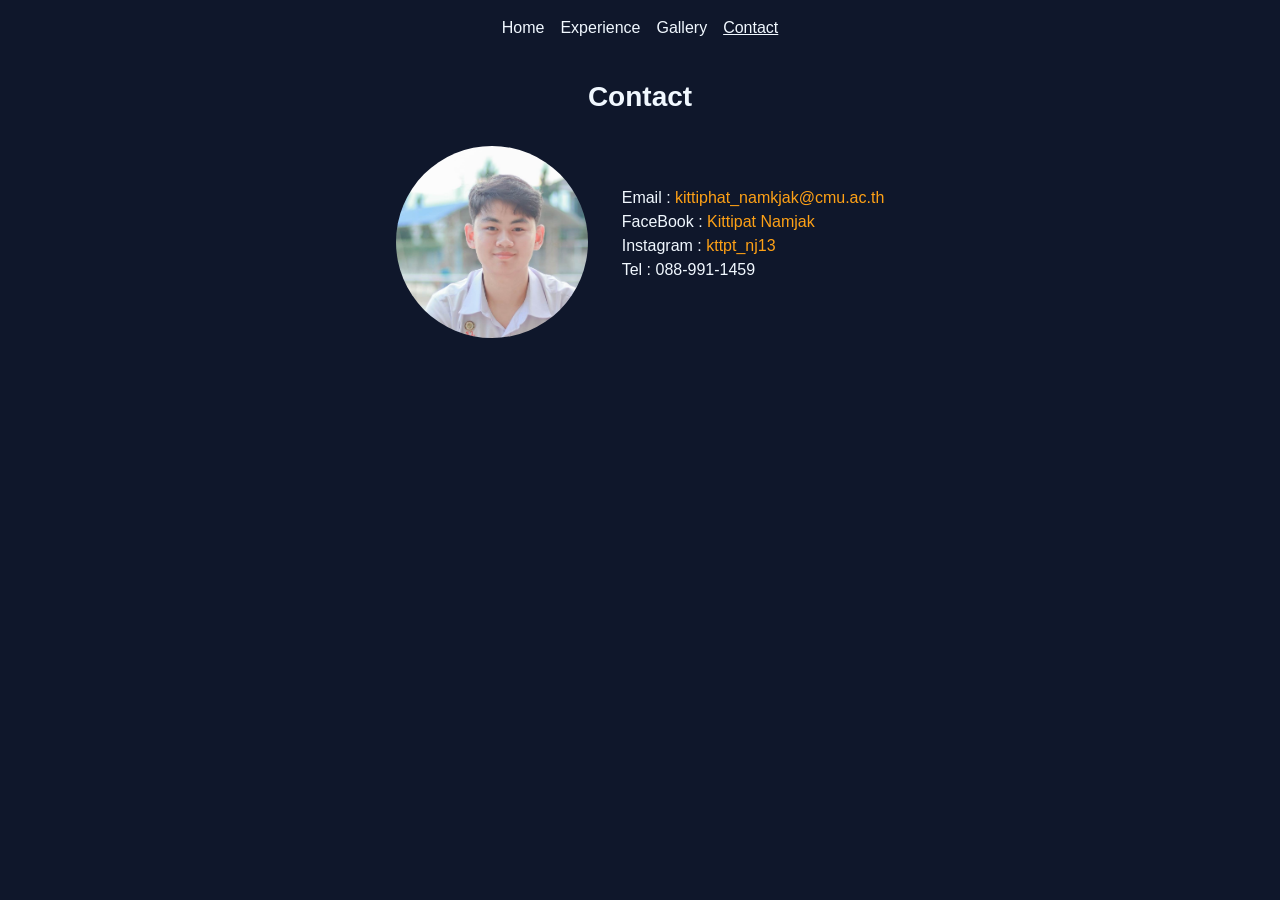
==== contact.html @ d7f8553c "finish-template" ====
<!DOCTYPE html>
<html lang="en">
  <head>
    <meta charset="UTF-8" />
    <meta name="viewport" content="width=device-width, initial-scale=1.0" />
    <title>My Portfolio</title>
    <link rel="stylesheet" href="bootstrap.min.css">
    <link rel="stylesheet" href="style.css">

  </head>
  <body class="bg-dark text-light">

    <nav class="navbar navbar-expand-lg bg-body-tertiary">
      <div class="container-fluid ">
        <button class="navbar-toggler" type="button" data-bs-toggle="collapse" data-bs-target="#navbarNavAltMarkup" aria-controls="navbarNavAltMarkup" aria-expanded="false" aria-label="Toggle navigation">
          <span class="navbar-toggler-icon"></span>
        </button>
        <div class="collapse navbar-collapse d-flex justify-content-center" id="navbarNavAltMarkup">
          <div class="navbar-nav ">
            <a class="nav-link text-light active" aria-current="page" href="index.html">Home</a>
            <a class="nav-link text-light" href="exp.html">Experience</a>
            <a class="nav-link text-light" href="gallery.html">Gallery</a>
            <a class="nav-link text-light" href="#"><u>Contact</u></a>
          </div>
        </div>
      </div>
    </nav>

    <div class="content bg-dark d-flex flex-column align-items-center">
      <br>
      <h3 class="text-light">Contact</h3>
      <br>
        <div class="profile d-flex gap-4 justify-content-center ">
            <div class="profile-picture rounded-circle">
                <img class="my-img rounded-circle d-block" src="img/me.jpg" alt="">
            </div>

            <div class="profile-info d-flex flex-column justify-content-center">
              <p style="padding-left: 10px;">Email : <a href="mailto:kittiphat_namkjak@cmu.ac.th">kittiphat_namkjak@cmu.ac.th</a> <br>
          FaceBook : <a href="https://www.facebook.com/Eufafin">Kittipat Namjak</a> <br>
          Instagram : <a href="https://www.instagram.com/kttpt_nj13/">kttpt_nj13</a> <br>
          Tel : 088-991-1459
        </p>
            </div>
        </div>
    </div>
  </body>
</html>
---- style.css ----
.profile{
    width: 50rem;
}
.profile-picture{
    width: 12rem;
    height: 12rem;
}
.my-img{
    width: 100%;
    height: 100%;
    object-fit: cover;
}
.profile-info{
    max-width: 70%;
    width: auto;
}
.skill-content{
    width: 50rem;

}
.skill-img{
    width: 12rem;
    height: 12rem;
}
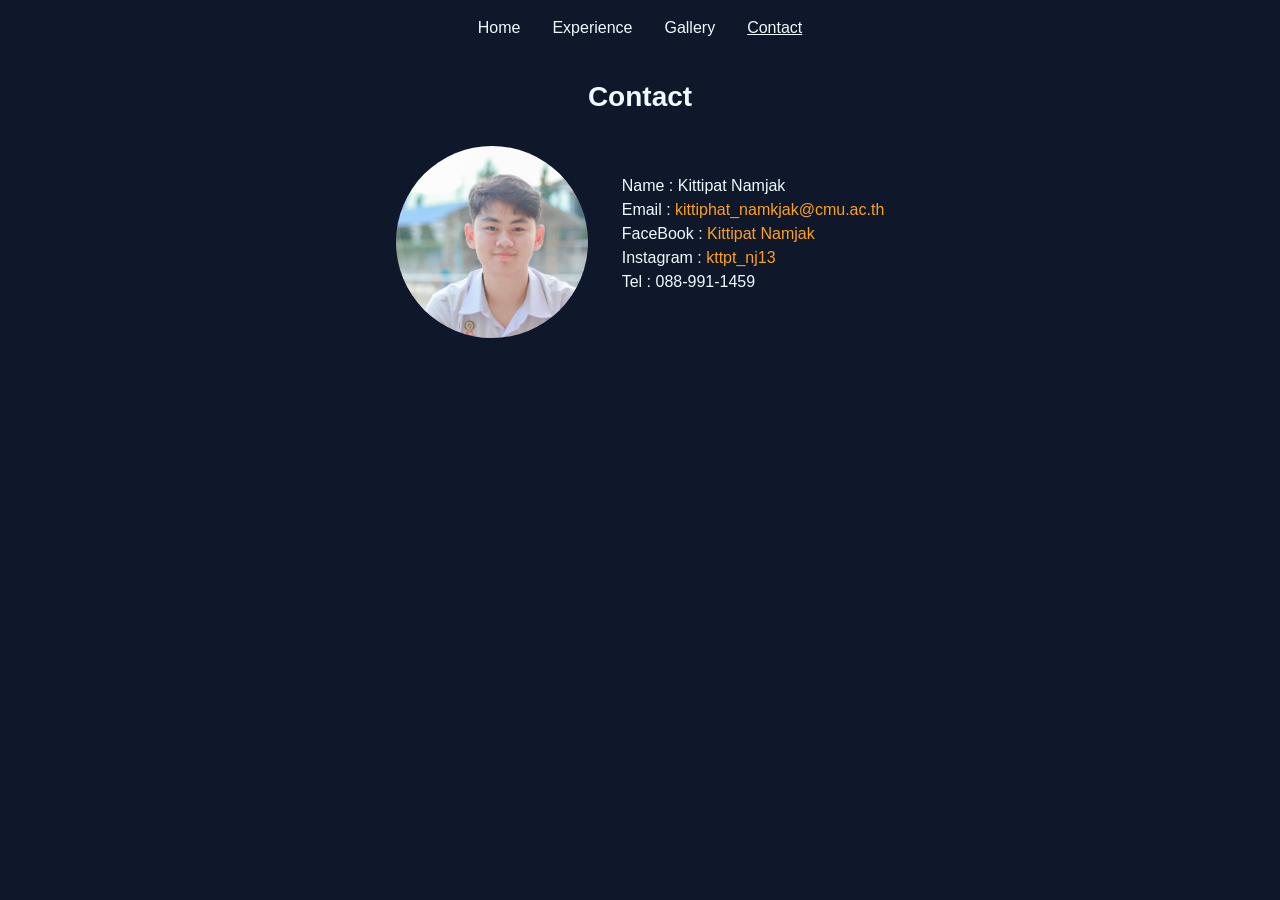
==== commit 819d9f13: "add All details" ====
--- a/contact.html
+++ b/contact.html
@@ -12,11 +12,8 @@
 
     <nav class="navbar navbar-expand-lg bg-body-tertiary">
       <div class="container-fluid ">
-        <button class="navbar-toggler" type="button" data-bs-toggle="collapse" data-bs-target="#navbarNavAltMarkup" aria-controls="navbarNavAltMarkup" aria-expanded="false" aria-label="Toggle navigation">
-          <span class="navbar-toggler-icon"></span>
-        </button>
         <div class="collapse navbar-collapse d-flex justify-content-center" id="navbarNavAltMarkup">
-          <div class="navbar-nav ">
+          <div class="d-flex">
             <a class="nav-link text-light active" aria-current="page" href="index.html">Home</a>
             <a class="nav-link text-light" href="exp.html">Experience</a>
             <a class="nav-link text-light" href="gallery.html">Gallery</a>
@@ -36,7 +33,7 @@
             </div>
 
             <div class="profile-info d-flex flex-column justify-content-center">
-              <p style="padding-left: 10px;">Email : <a href="mailto:kittiphat_namkjak@cmu.ac.th">kittiphat_namkjak@cmu.ac.th</a> <br>
+              <p style="padding-left: 10px;">Name : Kittipat Namjak <br>Email : <a href="mailto:kittiphat_namkjak@cmu.ac.th">kittiphat_namkjak@cmu.ac.th</a> <br>
           FaceBook : <a href="https://www.facebook.com/Eufafin">Kittipat Namjak</a> <br>
           Instagram : <a href="https://www.instagram.com/kttpt_nj13/">kttpt_nj13</a> <br>
           Tel : 088-991-1459
--- a/style.css
+++ b/style.css
@@ -16,9 +16,24 @@
 }
 .skill-content{
     width: 50rem;
+}
 
-}
 .skill-img{
     width: 12rem;
     height: 12rem;
+    object-fit: cover;
+
+}
+.exp-content{
+    width: 50rem;
+}
+.exp-content:hover{
+    width: 52rem;
+    transition-duration: 0.5s;
+}
+.exp-img{
+    width: 12rem;
+    height: 12rem;
+    object-fit: cover;
+
 }
